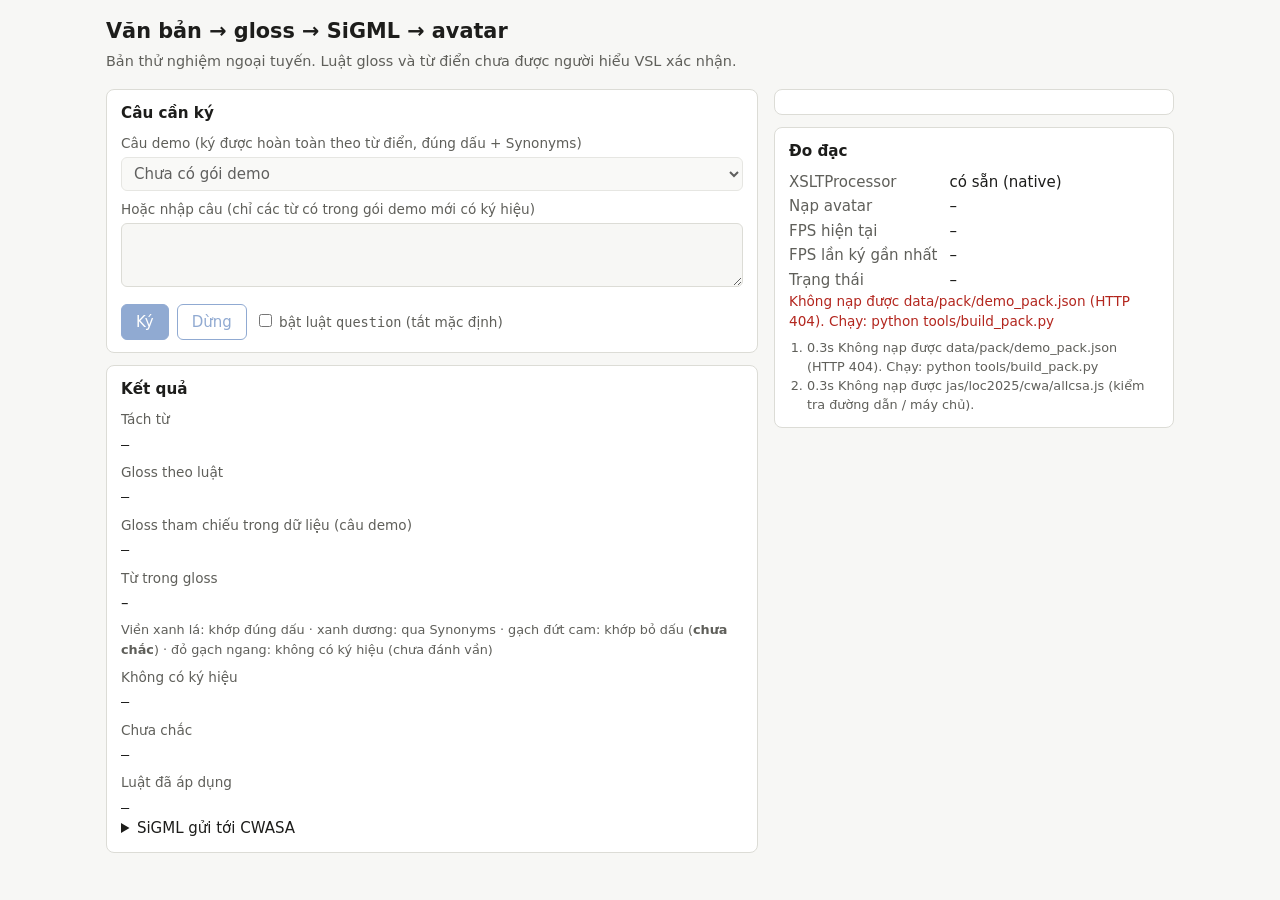
==== demo.html @ 8a8d4c42 "M4: demo van ban -> gloss -> SiGML -> avatar CWASA - demo.html, src/demo.js, cwaclientcfg.json: CWAS" ====
<!doctype html>
<html lang="vi">
<head>
<meta charset="utf-8">
<meta name="viewport" content="width=device-width, initial-scale=1">
<title>Text2Sign Demo</title>

<!-- CWASA (UEA, CC BY-NC-ND 4.0): loaded UNMODIFIED from jas/ by relative path. -->
<link rel="stylesheet" href="jas/loc2025/cwa/cwasa.css">

<!--
  XSLT: CWASA converts H-SiGML -> G-SiGML with XSLTProcessor (checked when
  allcsa.js builds its XSLT wrapper). Only if the browser no longer has
  XSLTProcessor, load the xslt-polyfill BEFORE allcsa.js. document.write keeps
  the order synchronous. The polyfill is NOT downloaded yet (see README.md).
-->
<script>
  window.T2S_XSLT = {
    native: typeof XSLTProcessor !== 'undefined',
    polyfillSrc: 'vendor/xslt-polyfill/xslt-polyfill.min.js',
    polyfillLoaded: false,
    polyfillError: false,
  };
  if (!window.T2S_XSLT.native) {
    document.write('<script src="' + window.T2S_XSLT.polyfillSrc + '"' +
      ' onload="T2S_XSLT.polyfillLoaded=true" onerror="T2S_XSLT.polyfillError=true"><\/script>');
  }
</script>
<script src="jas/loc2025/cwa/allcsa.js"></script>

<style>
  :root {
    --bg: #f7f7f5; --fg: #1d1d1b; --muted: #5f5f5a; --card: #ffffff; --line: #dcdcd6;
    --ok: #1f7a3a; --warn: #9a5b00; --bad: #b3261e; --accent: #2457a6;
  }
  @media (prefers-color-scheme: dark) {
    :root { --bg: #161615; --fg: #ececea; --muted: #a3a39c; --card: #20201f; --line: #3a3a37;
      --ok: #5fc27e; --warn: #e3a64a; --bad: #ef7d74; --accent: #8bb0ef; }
  }
  * { box-sizing: border-box; }
  body { margin: 0; background: var(--bg); color: var(--fg);
    font: 15px/1.5 system-ui, -apple-system, "Segoe UI", Roboto, sans-serif; }
  main { max-width: 1100px; margin: 0 auto; padding: 16px; }
  h1 { font-size: 1.3rem; margin: 0 0 4px; }
  .sub { color: var(--muted); margin: 0 0 16px; font-size: .9rem; }
  .grid { display: grid; grid-template-columns: minmax(0, 1fr) 400px; gap: 16px; align-items: start; }
  @media (max-width: 860px) { .grid { grid-template-columns: 1fr; } }
  .card { background: var(--card); border: 1px solid var(--line); border-radius: 8px; padding: 12px 14px; margin-bottom: 12px; }
  .card h2 { font-size: .95rem; margin: 0 0 8px; }
  label { display: block; font-size: .85rem; color: var(--muted); margin: 8px 0 4px; }
  select, textarea { width: 100%; font: inherit; color: var(--fg); background: var(--bg);
    border: 1px solid var(--line); border-radius: 6px; padding: 6px 8px; }
  textarea { min-height: 64px; resize: vertical; }
  .row { display: flex; gap: 8px; flex-wrap: wrap; align-items: center; margin-top: 10px; }
  button { font: inherit; padding: 6px 14px; border-radius: 6px; border: 1px solid var(--accent);
    background: var(--accent); color: var(--card); cursor: pointer; }
  button.secondary { background: transparent; color: var(--accent); }
  button:disabled { opacity: .5; cursor: default; }
  .chips { display: flex; flex-wrap: wrap; gap: 6px; }
  .chip { border: 1px solid var(--line); border-radius: 999px; padding: 1px 10px; font-size: .9rem; }
  .chip.exact { border-color: var(--ok); }
  .chip.synonym { border-color: var(--accent); }
  .chip.plain { border-color: var(--warn); border-style: dashed; }
  .chip.missing { border-color: var(--bad); color: var(--bad); text-decoration: line-through; }
  .chip small { color: var(--muted); }
  .mono { font-family: ui-monospace, Consolas, monospace; font-size: .85rem; word-break: break-word; }
  dl.metrics { display: grid; grid-template-columns: auto 1fr; gap: 2px 12px; margin: 0; }
  dl.metrics dt { color: var(--muted); }
  dl.metrics dd { margin: 0; font-variant-numeric: tabular-nums; }
  .status { font-size: .85rem; }
  .status.bad { color: var(--bad); } .status.warn { color: var(--warn); } .status.ok { color: var(--ok); }
  #log { max-height: 160px; overflow: auto; font-size: .8rem; color: var(--muted); margin: 6px 0 0; padding-left: 18px; }
  details pre { white-space: pre-wrap; max-height: 260px; overflow: auto; }
  .legend { font-size: .8rem; color: var(--muted); margin-top: 6px; }
  .avatar { display: flex; justify-content: center; }
</style>
</head>
<body>
<main>
  <h1>Văn bản → gloss → SiGML → avatar</h1>
  <p class="sub">Bản thử nghiệm ngoại tuyến. Luật gloss và từ điển chưa được người hiểu VSL xác nhận.</p>

  <div class="grid">
    <section>
      <div class="card">
        <h2>Câu cần ký</h2>
        <label for="demoSelect">Câu demo (ký được hoàn toàn theo từ điển, đúng dấu + Synonyms)</label>
        <select id="demoSelect" disabled><option>Đang nạp gói demo…</option></select>
        <label for="inputText">Hoặc nhập câu (chỉ các từ có trong gói demo mới có ký hiệu)</label>
        <textarea id="inputText" spellcheck="false"></textarea>
        <div class="row">
          <button id="playBtn" disabled>Ký</button>
          <button id="stopBtn" class="secondary" disabled>Dừng</button>
          <label style="margin:0"><input type="checkbox" id="questionToggle"> bật luật <code>question</code> (tắt mặc định)</label>
        </div>
      </div>

      <div class="card">
        <h2>Kết quả</h2>
        <label>Tách từ</label>
        <div id="segmented" class="mono">–</div>
        <label>Gloss theo luật</label>
        <div id="gloss" class="mono">–</div>
        <label>Gloss tham chiếu trong dữ liệu (câu demo)</label>
        <div id="reference" class="mono">–</div>
        <label>Từ trong gloss</label>
        <div id="lookups" class="chips">–</div>
        <div class="legend">Viền xanh lá: khớp đúng dấu · xanh dương: qua Synonyms · gạch đứt cam: khớp bỏ dấu (<b>chưa chắc</b>) · đỏ gạch ngang: không có ký hiệu (chưa đánh vần)</div>
        <label>Không có ký hiệu</label>
        <div id="missing" class="mono">–</div>
        <label>Chưa chắc</label>
        <div id="uncertain" class="mono">–</div>
        <label>Luật đã áp dụng</label>
        <div id="applied" class="mono">–</div>
        <details><summary>SiGML gửi tới CWASA</summary><pre id="sigml" class="mono"></pre></details>
      </div>
    </section>

    <aside>
      <div class="card">
        <div class="avatar"><div class="CWASAPanel av0"></div></div>
      </div>
      <div class="card">
        <h2>Đo đạc</h2>
        <dl class="metrics">
          <dt>XSLTProcessor</dt><dd id="mXslt">–</dd>
          <dt>Nạp avatar</dt><dd id="mLoad">–</dd>
          <dt>FPS hiện tại</dt><dd id="mFps">–</dd>
          <dt>FPS lần ký gần nhất</dt><dd id="mFpsRun">–</dd>
          <dt>Trạng thái</dt><dd id="mState">–</dd>
        </dl>
        <div id="status" class="status">Đang khởi tạo…</div>
        <ol id="log"></ol>
      </div>
    </aside>
  </div>
</main>
<script type="module" src="src/demo.js"></script>
</body>
</html>
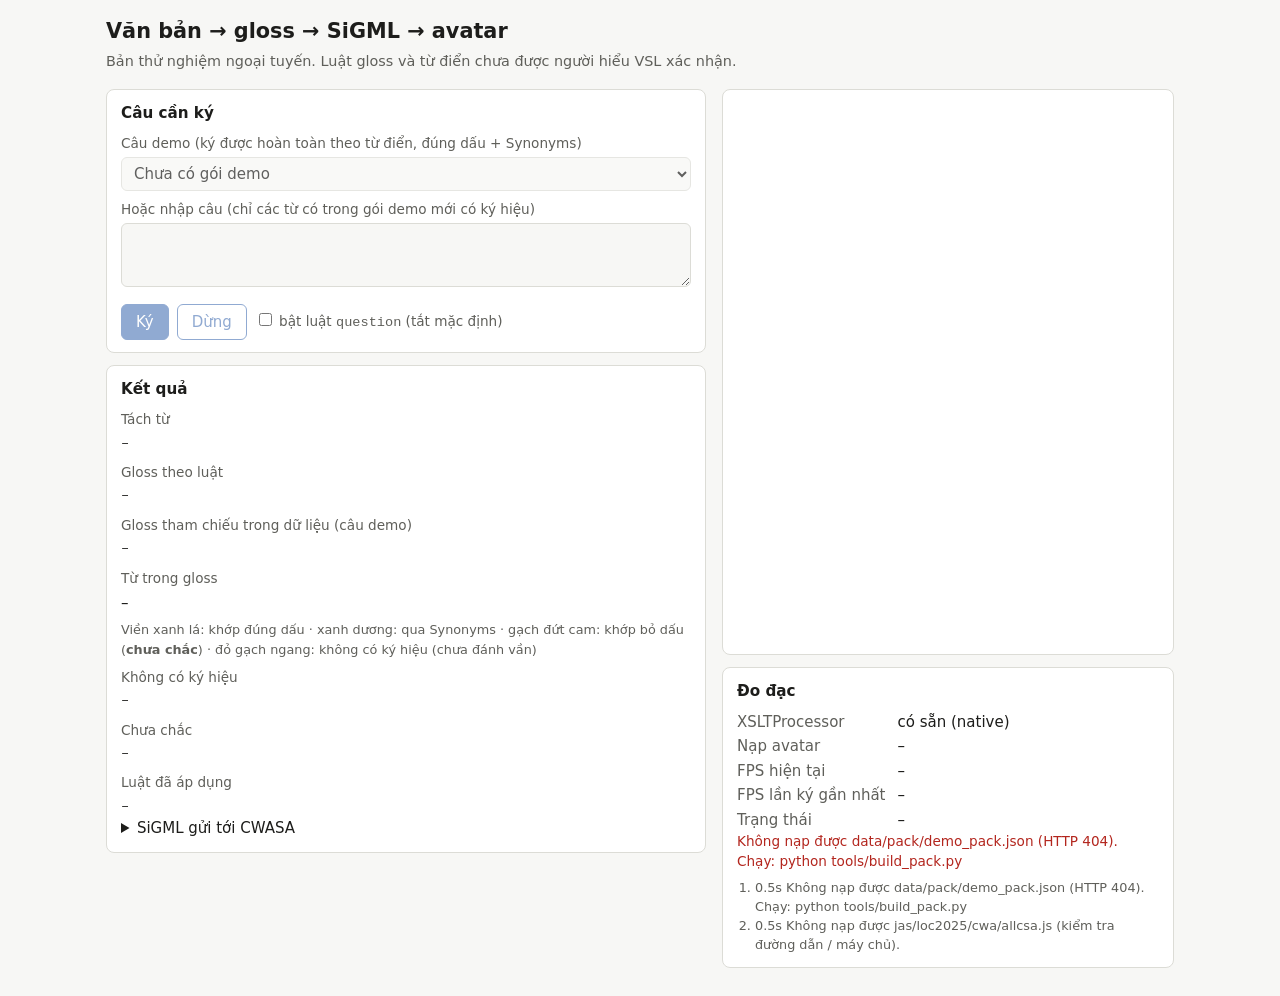
==== commit 8aca3eca: "M4: sua bo cuc avatar CWASA (canvas bi bop con 13 px) - demo.html: dung CWASAAvatar (khong bang dieu" ====
--- a/demo.html
+++ b/demo.html
@@ -43,8 +43,9 @@
   main { max-width: 1100px; margin: 0 auto; padding: 16px; }
   h1 { font-size: 1.3rem; margin: 0 0 4px; }
   .sub { color: var(--muted); margin: 0 0 16px; font-size: .9rem; }
-  .grid { display: grid; grid-template-columns: minmax(0, 1fr) 400px; gap: 16px; align-items: start; }
-  @media (max-width: 860px) { .grid { grid-template-columns: 1fr; } }
+  /* Right column = avatar stage (420px) + card padding/border. */
+  .grid { display: grid; grid-template-columns: minmax(0, 1fr) 452px; gap: 16px; align-items: start; }
+  @media (max-width: 960px) { .grid { grid-template-columns: 1fr; } }
   .card { background: var(--card); border: 1px solid var(--line); border-radius: 8px; padding: 12px 14px; margin-bottom: 12px; }
   .card h2 { font-size: .95rem; margin: 0 0 8px; }
   label { display: block; font-size: .85rem; color: var(--muted); margin: 8px 0 4px; }
@@ -72,7 +73,12 @@
   #log { max-height: 160px; overflow: auto; font-size: .8rem; color: var(--muted); margin: 6px 0 0; padding-left: 18px; }
   details pre { white-space: pre-wrap; max-height: 260px; overflow: auto; }
   .legend { font-size: .8rem; color: var(--muted); margin-top: 6px; }
-  .avatar { display: flex; justify-content: center; }
+  /* Fixed avatar stage. CWASA sizes the canvas from its clientWidth/Height every
+     frame, and cwasa.css makes .CWASAAvatar/.divAv/.canvasAv fill their parent,
+     so a fixed-size parent fixes the canvas size. flex:none prevents shrinking. */
+  .avatar-stage { width: 420px; height: 540px; flex: none; margin: 0 auto;
+    position: relative; overflow: hidden; border-radius: 6px; }
+  .avatar-stage .CWASAAvatar { width: 100%; height: 100%; }
 </style>
 </head>
 <body>
@@ -118,7 +124,8 @@
 
     <aside>
       <div class="card">
-        <div class="avatar"><div class="CWASAPanel av0"></div></div>
+        <!-- CWASAAvatar = avatar only (no CWASA control table); controls are this page's own. -->
+        <div class="avatar-stage"><div class="CWASAAvatar av0"></div></div>
       </div>
       <div class="card">
         <h2>Đo đạc</h2>
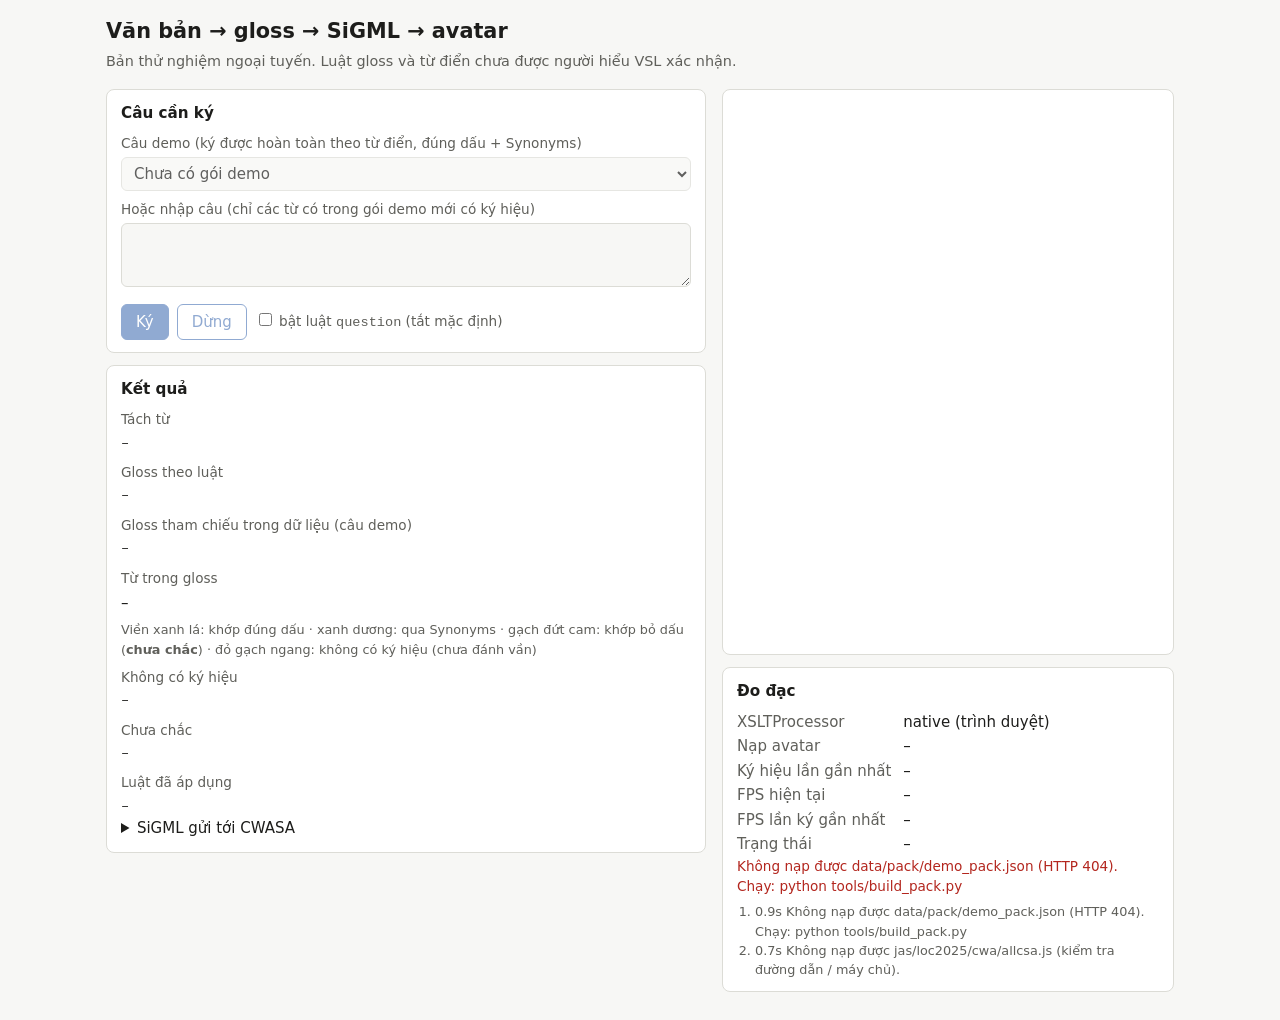
==== commit c240966e: "M4: polyfill XSLT 1.0.33, che do ?xslt=polyfill, kiem tuong duong" ====
--- a/demo.html
+++ b/demo.html
@@ -10,21 +10,39 @@
 
 <!--
   XSLT: CWASA converts H-SiGML -> G-SiGML with XSLTProcessor (checked when
-  allcsa.js builds its XSLT wrapper). Only if the browser no longer has
-  XSLTProcessor, load the xslt-polyfill BEFORE allcsa.js. document.write keeps
-  the order synchronous. The polyfill is NOT downloaded yet (see README.md).
+  allcsa.js builds its XSLT wrapper). If the browser has no XSLTProcessor, or
+  the page is opened with ?xslt=polyfill (forced mode: the native
+  XSLTProcessor is deleted first), load xslt-polyfill@1.0.33 (BSD-3-Clause,
+  vendor/, not committed) BEFORE allcsa.js. document.write keeps the order
+  synchronous. The polyfill's Wasm module loads asynchronously; src/demo.js
+  waits for window.xsltPolyfillReady before CWASA.init.
 -->
 <script>
-  window.T2S_XSLT = {
-    native: typeof XSLTProcessor !== 'undefined',
-    polyfillSrc: 'vendor/xslt-polyfill/xslt-polyfill.min.js',
-    polyfillLoaded: false,
-    polyfillError: false,
-  };
-  if (!window.T2S_XSLT.native) {
-    document.write('<script src="' + window.T2S_XSLT.polyfillSrc + '"' +
-      ' onload="T2S_XSLT.polyfillLoaded=true" onerror="T2S_XSLT.polyfillError=true"><\/script>');
-  }
+  (function () {
+    var forced = new URLSearchParams(location.search).get('xslt') === 'polyfill';
+    var hadNative = typeof XSLTProcessor !== 'undefined';
+    if (forced && hadNative) {
+      try { delete window.XSLTProcessor; } catch (e) { /* reported below */ }
+    }
+    var x = window.T2S_XSLT = {
+      forced: forced,
+      hadNative: hadNative,
+      nativeRemoved: forced && hadNative && typeof XSLTProcessor === 'undefined',
+      polyfillSrc: 'vendor/xslt-polyfill/xslt-polyfill.min.js',
+      polyfillRequested: false,
+      polyfillLoaded: false,
+      polyfillError: false,
+      t0: performance.now(),
+    };
+    x.native = typeof XSLTProcessor !== 'undefined';
+    if (!x.native) {
+      x.polyfillRequested = true;
+      // Never replace a working native XSLTProcessor (polyfill default is to replace it).
+      window.xsltUsePolyfillOnlyIfNeeded = true;
+      document.write('<script src="' + x.polyfillSrc + '" charset="utf-8"' +
+        ' onload="T2S_XSLT.polyfillLoaded=true" onerror="T2S_XSLT.polyfillError=true"><\/script>');
+    }
+  })();
 </script>
 <script src="jas/loc2025/cwa/allcsa.js"></script>
 
@@ -132,6 +150,7 @@
         <dl class="metrics">
           <dt>XSLTProcessor</dt><dd id="mXslt">–</dd>
           <dt>Nạp avatar</dt><dd id="mLoad">–</dd>
+          <dt>Ký hiệu lần gần nhất</dt><dd id="mSigns">–</dd>
           <dt>FPS hiện tại</dt><dd id="mFps">–</dd>
           <dt>FPS lần ký gần nhất</dt><dd id="mFpsRun">–</dd>
           <dt>Trạng thái</dt><dd id="mState">–</dd>
